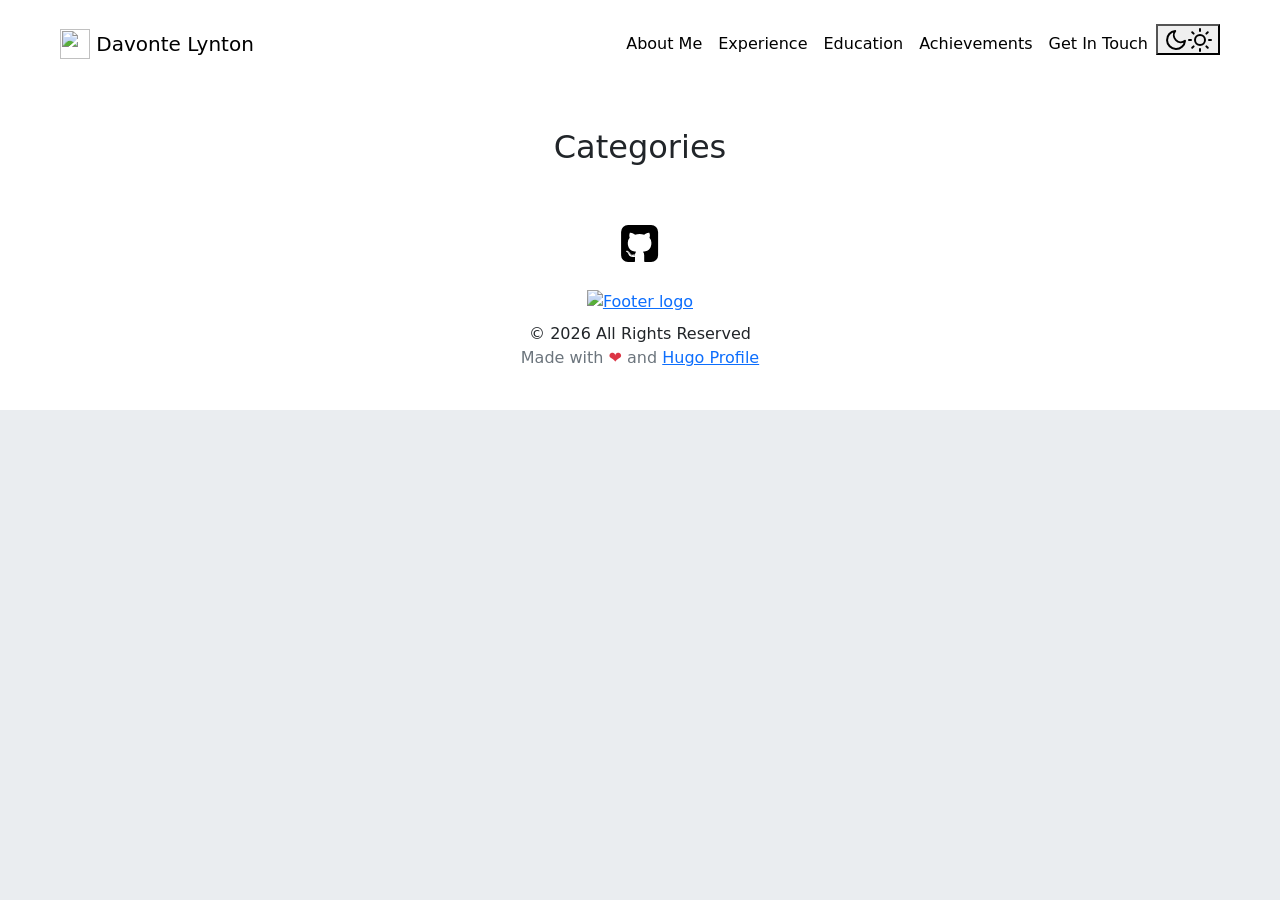
==== public/categories/index.html @ 430816b8 "Initial portfolio build — Davonte Lynton resume site - Hugo + hugo-profile theme - Full work experie" ====
<!doctype html><html lang=en><head><meta charset=UTF-8><meta name=viewport content="width=device-width,initial-scale=1"><meta http-equiv=X-UA-Compatible content="ie=edge"><meta http-equiv=Accept-CH content="DPR, Viewport-Width, Width"><link rel=icon href=/fav.png type=image/gif><link rel=preconnect href=https://fonts.googleapis.com><link rel=preconnect href=https://fonts.gstatic.com crossorigin><link rel=preload as=style href="https://fonts.googleapis.com/css2?family=Alata&family=Lora:ital,wght@0,400;0,500;0,600;0,700;1,400;1,500;1,600;1,700&family=Roboto:ital,wght@0,100;0,300;0,400;0,500;0,700;0,900;1,100;1,300;1,400;1,500;1,700;1,900&display=swap"><link rel=stylesheet href="https://fonts.googleapis.com/css2?family=Alata&family=Lora:ital,wght@0,400;0,500;0,600;0,700;1,400;1,500;1,600;1,700&family=Roboto:ital,wght@0,100;0,300;0,400;0,500;0,700;0,900;1,100;1,300;1,400;1,500;1,700;1,900&display=swap" media=print onload='this.media="all"'><noscript><link href="https://fonts.googleapis.com/css2?family=Alata&family=Lora:ital,wght@0,400;0,500;0,600;0,700;1,400;1,500;1,600;1,700&family=Roboto:ital,wght@0,100;0,300;0,400;0,500;0,700;0,900;1,100;1,300;1,400;1,500;1,700;1,900&display=swap" rel=stylesheet></noscript><link rel=stylesheet href=/css/font.css media=all><meta property="og:title" content="Categories"><meta property="og:description" content="Medical Records & Customer Service Specialist | Las Vegas, NV"><meta property="og:type" content="website"><meta property="og:url" content="https://The-Code-Labz.github.io/categories/"><meta property="og:site_name" content="Davonte Lynton"><meta name=twitter:card content="summary"><meta name=twitter:title content="Categories"><meta name=twitter:description content="Medical Records & Customer Service Specialist | Las Vegas, NV"><link rel=stylesheet href=https://cdn.jsdelivr.net/npm/bootstrap@5.1.3/dist/css/bootstrap.min.css integrity=sha384-1BmE4kWBq78iYhFldvKuhfTAU6auU8tT94WrHftjDbrCEXSU1oBoqyl2QvZ6jIW3 crossorigin=anonymous><link rel=stylesheet href=/css/header.css media=all><link rel=stylesheet href=/css/language-switcher.css media=all><link rel=stylesheet href=/css/footer.css media=all><link rel=stylesheet href=/css/theme.css media=all><style>:root{--text-color:#343a40;--text-secondary-color:#6c757d;--text-link-color:#0d6efd;--background-color:#eaedf0;--secondary-background-color:#64ffda1a;--primary-color:#0d6efd;--secondary-color:#f8f9fa;--text-color-dark:#e4e6eb;--text-secondary-color-dark:#b0b3b8;--text-link-color-dark:#ffffff;--background-color-dark:#18191a;--secondary-background-color-dark:#212529;--primary-color-dark:#ffffff;--secondary-color-dark:#212529}body{font-size:1rem;font-weight:400;line-height:1.5;text-align:left}html{background-color:var(--background-color)!important}body::-webkit-scrollbar{height:0;width:8px;background-color:var(--background-color)}::-webkit-scrollbar-track{border-radius:1rem}::-webkit-scrollbar-thumb{border-radius:1rem;background:#b0b0b0;outline:1px solid var(--background-color)}#search-content::-webkit-scrollbar{width:.5em;height:.1em;background-color:var(--background-color)}</style><meta name=description content="Categories of Davonte Lynton"><link rel=stylesheet href=/css/list.css media=all><title>Categories | Davonte Lynton</title></head><body class=light><script>let localStorageValue=localStorage.getItem("pref-theme"),mediaQuery=window.matchMedia("(prefers-color-scheme: dark)").matches;switch(localStorageValue){case"dark":document.documentElement.classList.add("dark"),document.body.classList.add("dark");break;case"light":document.body.classList.remove("dark"),document.documentElement.classList.remove("dark");break;default:mediaQuery&&(document.documentElement.classList.add("dark"),document.body.classList.add("dark"));break}</script><header id=profileHeader><nav class="pt-3 navbar navbar-expand-lg animate"><div class="container-fluid mx-xs-2 mx-sm-5 mx-md-5 mx-lg-5"><a class="navbar-brand primary-font text-wrap" href=/><img src=/fav.png width=30 height=30 class="d-inline-block align-top">
Davonte Lynton
</a><button class=navbar-toggler type=button data-bs-toggle=collapse data-bs-target=#navbarContent aria-controls=navbarContent aria-expanded=false aria-label="Toggle navigation"><svg aria-hidden="true" height="24" viewBox="0 0 16 16" width="24" data-view-component="true"><path fill-rule="evenodd" d="M1 2.75A.75.75.0 011.75 2h12.5a.75.75.0 110 1.5H1.75A.75.75.0 011 2.75zm0 5A.75.75.0 011.75 7h12.5a.75.75.0 110 1.5H1.75A.75.75.0 011 7.75zM1.75 12a.75.75.0 100 1.5h12.5a.75.75.0 100-1.5H1.75z"/></svg></button><div class="collapse navbar-collapse text-wrap primary-font" id=navbarContent><ul class="navbar-nav ms-auto text-center"><li class="nav-item navbar-text"><a class=nav-link href=/#about aria-label=about>About Me</a></li><li class="nav-item navbar-text"><a class=nav-link href=/#experience aria-label=experience>Experience</a></li><li class="nav-item navbar-text"><a class=nav-link href=/#education aria-label=education>Education</a></li><li class="nav-item navbar-text"><a class=nav-link href=/#achievements aria-label=achievements>Achievements</a></li><li class="nav-item navbar-text"><a class=nav-link href=/#contact aria-label=contact>Get In Touch</a></li><li class="nav-item navbar-text"><div class=text-center><button id=theme-toggle type=button aria-label="Toggle dark mode"><svg id="moon" xmlns="http://www.w3.org/2000/svg" width="24" height="24" viewBox="0 0 24 24" fill="none" stroke="currentcolor" stroke-width="2" stroke-linecap="round" stroke-linejoin="round"><path d="M21 12.79A9 9 0 1111.21 3 7 7 0 0021 12.79z"/></svg><svg id="sun" xmlns="http://www.w3.org/2000/svg" width="24" height="24" viewBox="0 0 24 24" fill="none" stroke="currentcolor" stroke-width="2" stroke-linecap="round" stroke-linejoin="round"><circle cx="12" cy="12" r="5"/><line x1="12" y1="1" x2="12" y2="3"/><line x1="12" y1="21" x2="12" y2="23"/><line x1="4.22" y1="4.22" x2="5.64" y2="5.64"/><line x1="18.36" y1="18.36" x2="19.78" y2="19.78"/><line x1="1" y1="12" x2="3" y2="12"/><line x1="21" y1="12" x2="23" y2="12"/><line x1="4.22" y1="19.78" x2="5.64" y2="18.36"/><line x1="18.36" y1="5.64" x2="19.78" y2="4.22"/></svg></button></div></li></ul></div></div></nav></header><div id=content><div class="container pt-5" id=list-page><h2 class="text-center pb-2">Categories</h2><div class=row><div class="row justify-content-center"><div class="col-auto m-3"></div></div></div></div></div><footer><div class="text-center pt-2"><span class=px-1><a href=https://github.com/The-Code-Labz target=_blank aria-label=github><svg xmlns="http://www.w3.org/2000/svg" width="2.7em" height="2.7em" viewBox="0 0 1792 1792"><path id="footer-socialNetworks-github-svg-path" d="M522 1352q-8 9-20-3-13-11-4-19 8-9 20 3 12 11 4 19zm-42-61q9 12 0 19-8 6-17-7t0-18q9-7 17 6zm-61-60q-5 7-13 2-10-5-7-12 3-5 13-2 10 5 7 12zm31 34q-6 7-16-3-9-11-2-16 6-6 16 3 9 11 2 16zm129 112q-4 12-19 6-17-4-13-15t19-7q16 5 13 16zm63 5q0 11-16 11-17 2-17-11 0-11 16-11 17-2 17 11zm58-10q2 10-14 14t-18-8 14-15q16-2 18 9zm964-956v960q0 119-84.5 203.5T1376 1664h-224q-16 0-24.5-1t-19.5-5-16-14.5-5-27.5v-239q0-97-52-142 57-6 102.5-18t94-39 81-66.5 53-105T1386 856q0-121-79-206 37-91-8-204-28-9-81 11t-92 44l-38 24q-93-26-192-26t-192 26q-16-11-42.5-27T578 459.5 492 446q-44 113-7 204-79 85-79 206 0 85 20.5 150t52.5 105 80.5 67 94 39 102.5 18q-40 36-49 103-21 10-45 15t-57 5-65.5-21.5T484 1274q-19-32-48.5-52t-49.5-24l-20-3q-21 0-29 4.5t-5 11.5 9 14 13 12l7 5q22 10 43.5 38t31.5 51l10 23q13 38 44 61.5t67 30 69.5 7 55.5-3.5l23-4q0 38 .5 103t.5 68q0 22-11 33.5t-22 13-33 1.5H416q-119 0-203.5-84.5T128 1376V416q0-119 84.5-203.5T416 128h960q119 0 203.5 84.5T1664 416z"/></svg></a></span></div><div class="container py-4"><div class="row justify-content-center"><div class="col-md-4 text-center"><div class=pb-2><a href=https://The-Code-Labz.github.io/ title="Davonte Lynton"><img alt="Footer logo" src=/fav.png height=40px width=40px></a></div>&copy; 2026 All Rights Reserved<div class=text-secondary>Made with
<span class=text-danger>&#10084;
</span>and
<a href=https://github.com/gurusabarish/hugo-profile target=_blank title="Designed and developed by gurusabarish">Hugo Profile</a></div></div></div></div></footer><script src=https://cdn.jsdelivr.net/npm/bootstrap@5.1.3/dist/js/bootstrap.min.js integrity=sha384-QJHtvGhmr9XOIpI6YVutG+2QOK9T+ZnN4kzFN1RtK3zEFEIsxhlmWl5/YESvpZ13 crossorigin=anonymous></script><script>localStorage.getItem("pref-theme")==="dark"?(document.documentElement.classList.add("dark"),document.body.classList.add("dark")):localStorage.getItem("pref-theme")==="light"?(document.body.classList.remove("dark"),document.documentElement.classList.remove("dark")):window.matchMedia&&window.matchMedia("(prefers-color-scheme: dark)").matches&&(document.documentElement.classList.add("dark"),document.body.classList.add("dark"))</script><script>document.getElementById("theme-toggle").addEventListener("click",()=>{document.body.className.includes("dark")?(document.body.classList.remove("dark"),document.documentElement.classList.remove("dark"),localStorage.setItem("pref-theme","light")):(document.body.classList.add("dark"),document.documentElement.classList.add("dark"),localStorage.setItem("pref-theme","dark"))});var tooltipTriggerList=[].slice.call(document.querySelectorAll('[data-bs-toggle="tooltip"]')),tooltipList=tooltipTriggerList.map(function(e){return new bootstrap.Tooltip(e)})</script><section id=search-content class=py-2><div class=container id=search-results></div></section></body></html>
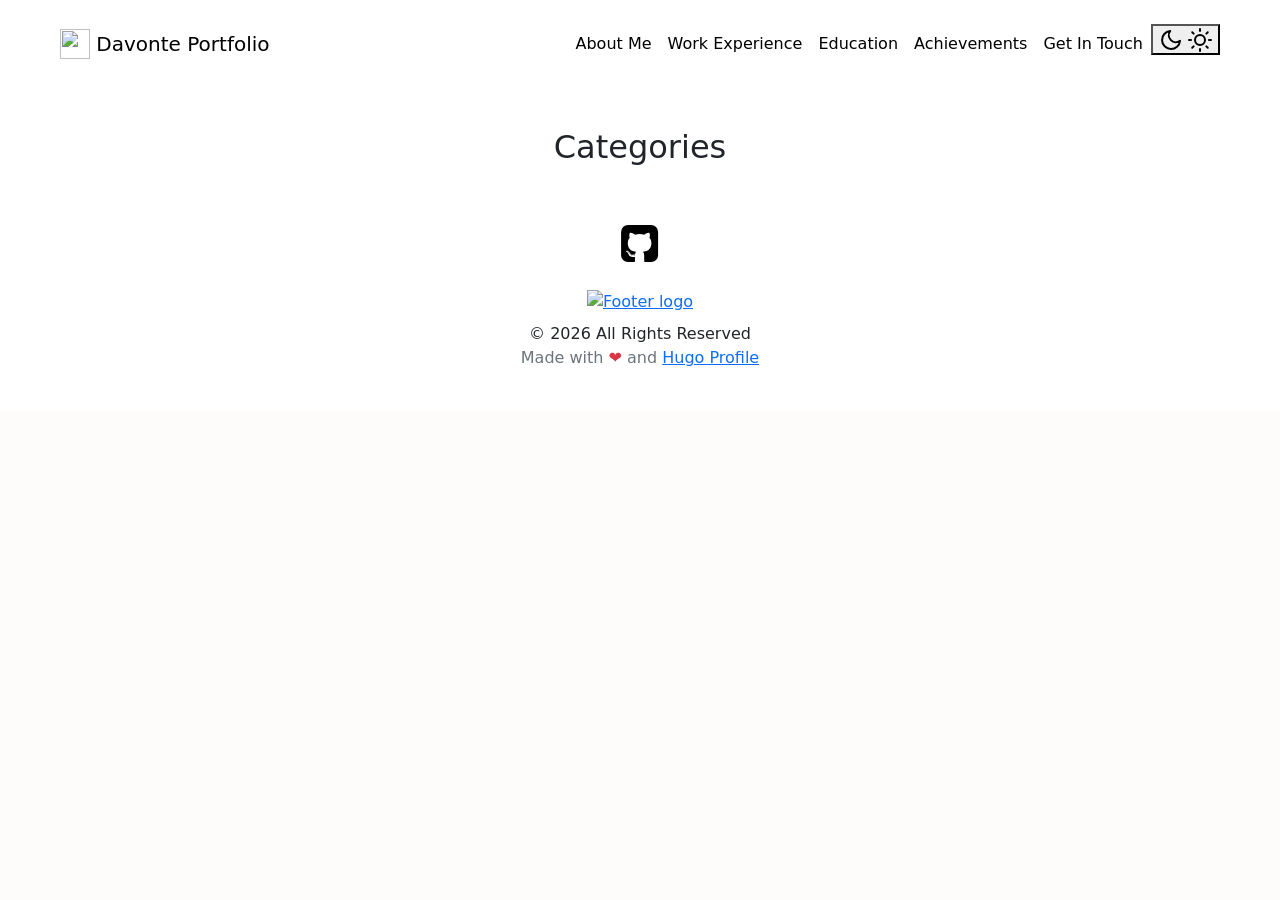
==== commit b6bddab7: "design: elevate portfolio into a Serene Professional Sanctuary" ====
--- a/public/categories/index.html
+++ b/public/categories/index.html
@@ -1,6 +1,387 @@
-<!doctype html><html lang=en><head><meta charset=UTF-8><meta name=viewport content="width=device-width,initial-scale=1"><meta http-equiv=X-UA-Compatible content="ie=edge"><meta http-equiv=Accept-CH content="DPR, Viewport-Width, Width"><link rel=icon href=/fav.png type=image/gif><link rel=preconnect href=https://fonts.googleapis.com><link rel=preconnect href=https://fonts.gstatic.com crossorigin><link rel=preload as=style href="https://fonts.googleapis.com/css2?family=Alata&family=Lora:ital,wght@0,400;0,500;0,600;0,700;1,400;1,500;1,600;1,700&family=Roboto:ital,wght@0,100;0,300;0,400;0,500;0,700;0,900;1,100;1,300;1,400;1,500;1,700;1,900&display=swap"><link rel=stylesheet href="https://fonts.googleapis.com/css2?family=Alata&family=Lora:ital,wght@0,400;0,500;0,600;0,700;1,400;1,500;1,600;1,700&family=Roboto:ital,wght@0,100;0,300;0,400;0,500;0,700;0,900;1,100;1,300;1,400;1,500;1,700;1,900&display=swap" media=print onload='this.media="all"'><noscript><link href="https://fonts.googleapis.com/css2?family=Alata&family=Lora:ital,wght@0,400;0,500;0,600;0,700;1,400;1,500;1,600;1,700&family=Roboto:ital,wght@0,100;0,300;0,400;0,500;0,700;0,900;1,100;1,300;1,400;1,500;1,700;1,900&display=swap" rel=stylesheet></noscript><link rel=stylesheet href=/css/font.css media=all><meta property="og:title" content="Categories"><meta property="og:description" content="Medical Records & Customer Service Specialist | Las Vegas, NV"><meta property="og:type" content="website"><meta property="og:url" content="https://The-Code-Labz.github.io/categories/"><meta property="og:site_name" content="Davonte Lynton"><meta name=twitter:card content="summary"><meta name=twitter:title content="Categories"><meta name=twitter:description content="Medical Records & Customer Service Specialist | Las Vegas, NV"><link rel=stylesheet href=https://cdn.jsdelivr.net/npm/bootstrap@5.1.3/dist/css/bootstrap.min.css integrity=sha384-1BmE4kWBq78iYhFldvKuhfTAU6auU8tT94WrHftjDbrCEXSU1oBoqyl2QvZ6jIW3 crossorigin=anonymous><link rel=stylesheet href=/css/header.css media=all><link rel=stylesheet href=/css/language-switcher.css media=all><link rel=stylesheet href=/css/footer.css media=all><link rel=stylesheet href=/css/theme.css media=all><style>:root{--text-color:#343a40;--text-secondary-color:#6c757d;--text-link-color:#0d6efd;--background-color:#eaedf0;--secondary-background-color:#64ffda1a;--primary-color:#0d6efd;--secondary-color:#f8f9fa;--text-color-dark:#e4e6eb;--text-secondary-color-dark:#b0b3b8;--text-link-color-dark:#ffffff;--background-color-dark:#18191a;--secondary-background-color-dark:#212529;--primary-color-dark:#ffffff;--secondary-color-dark:#212529}body{font-size:1rem;font-weight:400;line-height:1.5;text-align:left}html{background-color:var(--background-color)!important}body::-webkit-scrollbar{height:0;width:8px;background-color:var(--background-color)}::-webkit-scrollbar-track{border-radius:1rem}::-webkit-scrollbar-thumb{border-radius:1rem;background:#b0b0b0;outline:1px solid var(--background-color)}#search-content::-webkit-scrollbar{width:.5em;height:.1em;background-color:var(--background-color)}</style><meta name=description content="Categories of Davonte Lynton"><link rel=stylesheet href=/css/list.css media=all><title>Categories | Davonte Lynton</title></head><body class=light><script>let localStorageValue=localStorage.getItem("pref-theme"),mediaQuery=window.matchMedia("(prefers-color-scheme: dark)").matches;switch(localStorageValue){case"dark":document.documentElement.classList.add("dark"),document.body.classList.add("dark");break;case"light":document.body.classList.remove("dark"),document.documentElement.classList.remove("dark");break;default:mediaQuery&&(document.documentElement.classList.add("dark"),document.body.classList.add("dark"));break}</script><header id=profileHeader><nav class="pt-3 navbar navbar-expand-lg animate"><div class="container-fluid mx-xs-2 mx-sm-5 mx-md-5 mx-lg-5"><a class="navbar-brand primary-font text-wrap" href=/><img src=/fav.png width=30 height=30 class="d-inline-block align-top">
-Davonte Lynton
-</a><button class=navbar-toggler type=button data-bs-toggle=collapse data-bs-target=#navbarContent aria-controls=navbarContent aria-expanded=false aria-label="Toggle navigation"><svg aria-hidden="true" height="24" viewBox="0 0 16 16" width="24" data-view-component="true"><path fill-rule="evenodd" d="M1 2.75A.75.75.0 011.75 2h12.5a.75.75.0 110 1.5H1.75A.75.75.0 011 2.75zm0 5A.75.75.0 011.75 7h12.5a.75.75.0 110 1.5H1.75A.75.75.0 011 7.75zM1.75 12a.75.75.0 100 1.5h12.5a.75.75.0 100-1.5H1.75z"/></svg></button><div class="collapse navbar-collapse text-wrap primary-font" id=navbarContent><ul class="navbar-nav ms-auto text-center"><li class="nav-item navbar-text"><a class=nav-link href=/#about aria-label=about>About Me</a></li><li class="nav-item navbar-text"><a class=nav-link href=/#experience aria-label=experience>Experience</a></li><li class="nav-item navbar-text"><a class=nav-link href=/#education aria-label=education>Education</a></li><li class="nav-item navbar-text"><a class=nav-link href=/#achievements aria-label=achievements>Achievements</a></li><li class="nav-item navbar-text"><a class=nav-link href=/#contact aria-label=contact>Get In Touch</a></li><li class="nav-item navbar-text"><div class=text-center><button id=theme-toggle type=button aria-label="Toggle dark mode"><svg id="moon" xmlns="http://www.w3.org/2000/svg" width="24" height="24" viewBox="0 0 24 24" fill="none" stroke="currentcolor" stroke-width="2" stroke-linecap="round" stroke-linejoin="round"><path d="M21 12.79A9 9 0 1111.21 3 7 7 0 0021 12.79z"/></svg><svg id="sun" xmlns="http://www.w3.org/2000/svg" width="24" height="24" viewBox="0 0 24 24" fill="none" stroke="currentcolor" stroke-width="2" stroke-linecap="round" stroke-linejoin="round"><circle cx="12" cy="12" r="5"/><line x1="12" y1="1" x2="12" y2="3"/><line x1="12" y1="21" x2="12" y2="23"/><line x1="4.22" y1="4.22" x2="5.64" y2="5.64"/><line x1="18.36" y1="18.36" x2="19.78" y2="19.78"/><line x1="1" y1="12" x2="3" y2="12"/><line x1="21" y1="12" x2="23" y2="12"/><line x1="4.22" y1="19.78" x2="5.64" y2="18.36"/><line x1="18.36" y1="5.64" x2="19.78" y2="4.22"/></svg></button></div></li></ul></div></div></nav></header><div id=content><div class="container pt-5" id=list-page><h2 class="text-center pb-2">Categories</h2><div class=row><div class="row justify-content-center"><div class="col-auto m-3"></div></div></div></div></div><footer><div class="text-center pt-2"><span class=px-1><a href=https://github.com/The-Code-Labz target=_blank aria-label=github><svg xmlns="http://www.w3.org/2000/svg" width="2.7em" height="2.7em" viewBox="0 0 1792 1792"><path id="footer-socialNetworks-github-svg-path" d="M522 1352q-8 9-20-3-13-11-4-19 8-9 20 3 12 11 4 19zm-42-61q9 12 0 19-8 6-17-7t0-18q9-7 17 6zm-61-60q-5 7-13 2-10-5-7-12 3-5 13-2 10 5 7 12zm31 34q-6 7-16-3-9-11-2-16 6-6 16 3 9 11 2 16zm129 112q-4 12-19 6-17-4-13-15t19-7q16 5 13 16zm63 5q0 11-16 11-17 2-17-11 0-11 16-11 17-2 17 11zm58-10q2 10-14 14t-18-8 14-15q16-2 18 9zm964-956v960q0 119-84.5 203.5T1376 1664h-224q-16 0-24.5-1t-19.5-5-16-14.5-5-27.5v-239q0-97-52-142 57-6 102.5-18t94-39 81-66.5 53-105T1386 856q0-121-79-206 37-91-8-204-28-9-81 11t-92 44l-38 24q-93-26-192-26t-192 26q-16-11-42.5-27T578 459.5 492 446q-44 113-7 204-79 85-79 206 0 85 20.5 150t52.5 105 80.5 67 94 39 102.5 18q-40 36-49 103-21 10-45 15t-57 5-65.5-21.5T484 1274q-19-32-48.5-52t-49.5-24l-20-3q-21 0-29 4.5t-5 11.5 9 14 13 12l7 5q22 10 43.5 38t31.5 51l10 23q13 38 44 61.5t67 30 69.5 7 55.5-3.5l23-4q0 38 .5 103t.5 68q0 22-11 33.5t-22 13-33 1.5H416q-119 0-203.5-84.5T128 1376V416q0-119 84.5-203.5T416 128h960q119 0 203.5 84.5T1664 416z"/></svg></a></span></div><div class="container py-4"><div class="row justify-content-center"><div class="col-md-4 text-center"><div class=pb-2><a href=https://The-Code-Labz.github.io/ title="Davonte Lynton"><img alt="Footer logo" src=/fav.png height=40px width=40px></a></div>&copy; 2026 All Rights Reserved<div class=text-secondary>Made with
-<span class=text-danger>&#10084;
-</span>and
-<a href=https://github.com/gurusabarish/hugo-profile target=_blank title="Designed and developed by gurusabarish">Hugo Profile</a></div></div></div></div></footer><script src=https://cdn.jsdelivr.net/npm/bootstrap@5.1.3/dist/js/bootstrap.min.js integrity=sha384-QJHtvGhmr9XOIpI6YVutG+2QOK9T+ZnN4kzFN1RtK3zEFEIsxhlmWl5/YESvpZ13 crossorigin=anonymous></script><script>localStorage.getItem("pref-theme")==="dark"?(document.documentElement.classList.add("dark"),document.body.classList.add("dark")):localStorage.getItem("pref-theme")==="light"?(document.body.classList.remove("dark"),document.documentElement.classList.remove("dark")):window.matchMedia&&window.matchMedia("(prefers-color-scheme: dark)").matches&&(document.documentElement.classList.add("dark"),document.body.classList.add("dark"))</script><script>document.getElementById("theme-toggle").addEventListener("click",()=>{document.body.className.includes("dark")?(document.body.classList.remove("dark"),document.documentElement.classList.remove("dark"),localStorage.setItem("pref-theme","light")):(document.body.classList.add("dark"),document.documentElement.classList.add("dark"),localStorage.setItem("pref-theme","dark"))});var tooltipTriggerList=[].slice.call(document.querySelectorAll('[data-bs-toggle="tooltip"]')),tooltipList=tooltipTriggerList.map(function(e){return new bootstrap.Tooltip(e)})</script><section id=search-content class=py-2><div class=container id=search-results></div></section></body></html>+<!DOCTYPE html>
+<html lang="en">
+
+<head><meta charset="UTF-8">
+<meta name="viewport" content="width=device-width, initial-scale=1.0">
+<meta http-equiv="X-UA-Compatible" content="ie=edge">
+<meta http-equiv="Accept-CH" content="DPR, Viewport-Width, Width">
+<link rel="icon" href="/fav.png" type="image/gif">
+
+
+<link rel="preconnect" href="https://fonts.googleapis.com">
+<link rel="preconnect" href="https://fonts.gstatic.com" crossorigin>
+<link rel="preload"
+      as="style"
+      href="https://fonts.googleapis.com/css2?family=Outfit:wght@300;400;500;600;700&family=Plus+Jakarta+Sans:ital,wght@0,300;0,400;0,500;0,600;0,700;1,400&display=swap"
+>
+<link rel="stylesheet"
+      href="https://fonts.googleapis.com/css2?family=Outfit:wght@300;400;500;600;700&family=Plus+Jakarta+Sans:ital,wght@0,300;0,400;0,500;0,600;0,700;1,400&display=swap"
+      media="print" onload="this.media='all'" />
+<noscript>
+  <link
+          href="https://fonts.googleapis.com/css2?family=Outfit:wght@300;400;500;600;700&family=Plus+Jakarta+Sans:ital,wght@0,300;0,400;0,500;0,600;0,700;1,400&display=swap"
+          rel="stylesheet">
+</noscript>
+
+
+<link rel="stylesheet" href="/css/font.css" media="all">
+
+
+
+<meta property="og:title" content="Categories" />
+<meta property="og:description" content="Medical Records &amp; Customer Service Specialist | Las Vegas, NV" />
+<meta property="og:type" content="website" />
+<meta property="og:url" content="https://The-Code-Labz.github.io/categories/" /><meta property="og:site_name" content="Davonte Portfolio" />
+
+
+<meta name="twitter:card" content="summary"/><meta name="twitter:title" content="Categories"/>
+<meta name="twitter:description" content="Medical Records &amp; Customer Service Specialist | Las Vegas, NV"/>
+
+
+
+
+
+<link rel="stylesheet" href="https://cdn.jsdelivr.net/npm/bootstrap@5.1.3/dist/css/bootstrap.min.css" integrity="sha384-1BmE4kWBq78iYhFldvKuhfTAU6auU8tT94WrHftjDbrCEXSU1oBoqyl2QvZ6jIW3" crossorigin="anonymous"><link rel="stylesheet" href="/css/header.css" media="all">
+<link rel="stylesheet" href="/css/language-switcher.css" media="all">
+<link rel="stylesheet" href="/css/footer.css" media="all">
+
+
+<link rel="stylesheet" href="/css/theme.css" media="all">
+
+<style>
+    :root {
+        --text-color: #232725;
+        --text-secondary-color: #59615d;
+        --text-link-color: #1e382f;
+        --background-color: #fdfcfb;
+        --secondary-background-color: #64ffda1a;
+        --primary-color: #1e382f;
+        --secondary-color: #f4f2ee;
+
+         
+        --text-color-dark: #e3e7e5;
+        --text-secondary-color-dark: #9ba3a0;
+        --text-link-color-dark: #7bb09c;
+        --background-color-dark: #161917;
+        --secondary-background-color-dark: #1f2421;
+        --primary-color-dark: #7bb09c;
+        --secondary-color-dark: #1f2421;
+    }
+    body {
+        font-size: 1rem;
+        font-weight: 400;
+        line-height: 1.5;
+        text-align: left;
+    }
+
+    html {
+        background-color: var(--background-color) !important;
+    }
+
+    body::-webkit-scrollbar {
+        height: 0px;
+        width: 8px;
+        background-color: var(--background-color);
+    }
+
+    ::-webkit-scrollbar-track {
+        border-radius: 1rem;
+    }
+
+    ::-webkit-scrollbar-thumb {
+        border-radius: 1rem;
+        background: #b0b0b0;
+        outline: 1px solid var(--background-color);
+    }
+
+    #search-content::-webkit-scrollbar {
+        width: .5em;
+        height: .1em;
+        background-color: var(--background-color);
+    }
+</style>
+
+
+<link rel="stylesheet" href="/css/custom.css" media="all">
+
+
+<meta name="description" content="Categories of Davonte Portfolio">
+<link rel="stylesheet" href="/css/list.css" media="all">
+
+
+  
+  
+
+  <title>
+Categories | Davonte Portfolio
+
+  </title>
+</head>
+
+<body class="light">
+  
+  
+<script>
+    let localStorageValue = localStorage.getItem("pref-theme");
+    let mediaQuery = window.matchMedia('(prefers-color-scheme: dark)').matches;
+
+    switch (localStorageValue) {
+        case "dark":
+            document.documentElement.classList.add('dark');
+            document.body.classList.add('dark');
+            break;
+        case "light":
+            document.body.classList.remove('dark');
+            document.documentElement.classList.remove('dark');
+            break;
+        default:
+            if (mediaQuery) {
+                document.documentElement.classList.add('dark');
+                document.body.classList.add('dark');
+            }
+            break;
+    }
+</script>
+
+
+
+
+
+<header id="profileHeader">
+    <nav class="pt-3 navbar navbar-expand-lg animate">
+        <div class="container-fluid mx-xs-2 mx-sm-5 mx-md-5 mx-lg-5">
+            
+            <a class="navbar-brand primary-font text-wrap" href="/">
+                
+                <img src="/fav.png" width="30" height="30"
+                    class="d-inline-block align-top">
+                Davonte Portfolio
+                
+            </a>
+
+            
+
+            
+            <button class="navbar-toggler" type="button" data-bs-toggle="collapse" data-bs-target="#navbarContent"
+                aria-controls="navbarContent" aria-expanded="false" aria-label="Toggle navigation">
+                <svg aria-hidden="true" height="24" viewBox="0 0 16 16" version="1.1" width="24" data-view-component="true">
+                    <path fill-rule="evenodd" d="M1 2.75A.75.75 0 011.75 2h12.5a.75.75 0 110 1.5H1.75A.75.75 0 011 2.75zm0 5A.75.75 0 011.75 7h12.5a.75.75 0 110 1.5H1.75A.75.75 0 011 7.75zM1.75 12a.75.75 0 100 1.5h12.5a.75.75 0 100-1.5H1.75z"></path>
+                </svg>
+            </button>
+
+            
+            <div class="collapse navbar-collapse text-wrap primary-font" id="navbarContent">
+                <ul class="navbar-nav ms-auto text-center">
+                    
+
+                    
+                    <li class="nav-item navbar-text">
+                        <a class="nav-link" href="/#about" aria-label="about">
+                            About Me
+                        </a>
+                    </li>
+                    
+
+                    
+                    <li class="nav-item navbar-text">
+                        <a class="nav-link" href="/#experience"
+                            aria-label="experience">
+                            Work Experience
+                        </a>
+                    </li>
+                    
+
+                    
+                    <li class="nav-item navbar-text">
+                        <a class="nav-link" href="/#education"
+                            aria-label="education">
+                            Education
+                        </a>
+                    </li>
+                    
+
+                    
+
+                    
+                    <li class="nav-item navbar-text">
+                        <a class="nav-link" href="/#achievements"
+                            aria-label="achievements">
+                            Achievements
+                        </a>
+                    </li>
+                    
+
+                    
+                    <li class="nav-item navbar-text">
+                        <a class="nav-link" href="/#contact"
+                            aria-label="contact">
+                            Get In Touch
+                        </a>
+                    </li>
+                    
+
+                    
+
+                    
+                    
+
+                    <li class="nav-item navbar-text">
+                        
+                        <div class="text-center">
+                            <button id="theme-toggle" type="button" aria-label="Toggle dark mode">
+                                <svg id="moon" xmlns="http://www.w3.org/2000/svg" width="24" height="24" viewBox="0 0 24 24" fill="none" stroke="currentColor" stroke-width="2" stroke-linecap="round" stroke-linejoin="round">
+                                    <path d="M21 12.79A9 9 0 1 1 11.21 3 7 7 0 0 0 21 12.79z"></path>
+                                </svg>
+                                <svg id="sun" xmlns="http://www.w3.org/2000/svg" width="24" height="24" viewBox="0 0 24 24" fill="none" stroke="currentColor" stroke-width="2" stroke-linecap="round" stroke-linejoin="round">
+                                    <circle cx="12" cy="12" r="5"></circle>
+                                    <line x1="12" y1="1" x2="12" y2="3"></line>
+                                    <line x1="12" y1="21" x2="12" y2="23"></line>
+                                    <line x1="4.22" y1="4.22" x2="5.64" y2="5.64"></line>
+                                    <line x1="18.36" y1="18.36" x2="19.78" y2="19.78"></line>
+                                    <line x1="1" y1="12" x2="3" y2="12"></line>
+                                    <line x1="21" y1="12" x2="23" y2="12"></line>
+                                    <line x1="4.22" y1="19.78" x2="5.64" y2="18.36"></line>
+                                    <line x1="18.36" y1="5.64" x2="19.78" y2="4.22"></line>
+                                </svg>
+                            </button>
+                        </div>
+                    </li>
+                    
+
+                </ul>
+
+            </div>
+        </div>
+    </nav>
+</header>
+<div id="content">
+<div class="container pt-5" id="list-page">
+    <h2 class="text-center pb-2">Categories</h2>
+    <div class="row">
+        
+        <div class="row justify-content-center">
+            <div class="col-auto m-3">
+                
+            </div>
+        </div>
+    </div>
+</div>
+
+  </div><footer>
+    
+
+
+ 
+
+<div class="text-center pt-2">
+    
+    <span class="px-1">
+        <a href="https://github.com/The-Code-Labz" target="_blank" aria-label="github">
+            <svg xmlns="http://www.w3.org/2000/svg" width="2.7em" height="2.7em" viewBox="0 0 1792 1792">
+                <path id="footer-socialNetworks-github-svg-path"
+                    d="M522 1352q-8 9-20-3-13-11-4-19 8-9 20 3 12 11 4 19zm-42-61q9 12 0 19-8 6-17-7t0-18q9-7 17 6zm-61-60q-5 7-13 2-10-5-7-12 3-5 13-2 10 5 7 12zm31 34q-6 7-16-3-9-11-2-16 6-6 16 3 9 11 2 16zm129 112q-4 12-19 6-17-4-13-15t19-7q16 5 13 16zm63 5q0 11-16 11-17 2-17-11 0-11 16-11 17-2 17 11zm58-10q2 10-14 14t-18-8 14-15q16-2 18 9zm964-956v960q0 119-84.5 203.5t-203.5 84.5h-224q-16 0-24.5-1t-19.5-5-16-14.5-5-27.5v-239q0-97-52-142 57-6 102.5-18t94-39 81-66.5 53-105 20.5-150.5q0-121-79-206 37-91-8-204-28-9-81 11t-92 44l-38 24q-93-26-192-26t-192 26q-16-11-42.5-27t-83.5-38.5-86-13.5q-44 113-7 204-79 85-79 206 0 85 20.5 150t52.5 105 80.5 67 94 39 102.5 18q-40 36-49 103-21 10-45 15t-57 5-65.5-21.5-55.5-62.5q-19-32-48.5-52t-49.5-24l-20-3q-21 0-29 4.5t-5 11.5 9 14 13 12l7 5q22 10 43.5 38t31.5 51l10 23q13 38 44 61.5t67 30 69.5 7 55.5-3.5l23-4q0 38 .5 103t.5 68q0 22-11 33.5t-22 13-33 1.5h-224q-119 0-203.5-84.5t-84.5-203.5v-960q0-119 84.5-203.5t203.5-84.5h960q119 0 203.5 84.5t84.5 203.5z" />
+
+                <metadata>
+                    <rdf:RDF xmlns:rdf="http://www.w3.org/1999/02/22-rdf-syntax-ns#"
+                        xmlns:rdfs="http://www.w3.org/2000/01/rdf-schema#" xmlns:dc="http://purl.org/dc/elements/1.1/">
+                        <rdf:Description about="https://iconscout.com/legal#licenses"
+                            dc:title="Github, Online, Project, Hosting, Square"
+                            dc:description="Github, Online, Project, Hosting, Square" dc:publisher="Iconscout"
+                            dc:date="2016-12-14" dc:format="image/svg+xml" dc:language="en">
+                            <dc:creator>
+                                <rdf:Bag>
+                                    <rdf:li>Font Awesome</rdf:li>
+                                </rdf:Bag>
+                            </dc:creator>
+                        </rdf:Description>
+                    </rdf:RDF>
+                </metadata>
+            </svg>
+        </a>
+    </span>
+    
+
+    
+
+    
+
+    
+
+    
+</div><div class="container py-4">
+    <div class="row justify-content-center">
+        <div class="col-md-4 text-center">
+            
+                <div class="pb-2">
+                    <a href="https://The-Code-Labz.github.io/" title="Davonte Portfolio">
+                        <img alt="Footer logo" src="/fav.png"
+                            height="40px" width="40px">
+                    </a>
+                </div>
+            
+            &copy; 2026  All Rights Reserved
+            <div class="text-secondary">
+                Made with
+                <span class="text-danger">
+                    &#10084;
+                </span>
+                and
+                <a href="https://github.com/gurusabarish/hugo-profile" target="_blank"
+                    title="Designed and developed by gurusabarish">
+                    Hugo Profile
+                </a>
+            </div>
+        </div>
+    </div>
+</div>
+</footer><script src="https://cdn.jsdelivr.net/npm/bootstrap@5.1.3/dist/js/bootstrap.min.js" integrity="sha384-QJHtvGhmr9XOIpI6YVutG+2QOK9T+ZnN4kzFN1RtK3zEFEIsxhlmWl5/YESvpZ13" crossorigin="anonymous"></script>
+<script>
+    if (localStorage.getItem("pref-theme") === "dark") {
+        document.documentElement.classList.add('dark');
+        document.body.classList.add('dark');
+    } else if (localStorage.getItem("pref-theme") === "light") {
+        document.body.classList.remove('dark')
+        document.documentElement.classList.remove('dark');
+    } else if (window.matchMedia && window.matchMedia('(prefers-color-scheme: dark)').matches) {
+        document.documentElement.classList.add('dark');
+        document.body.classList.add('dark');
+    }
+
+</script>
+<script>
+    document.getElementById("theme-toggle").addEventListener("click", () => {
+        if (document.body.className.includes("dark")) {
+            document.body.classList.remove('dark');
+            document.documentElement.classList.remove('dark');
+            localStorage.setItem("pref-theme", 'light');
+        } else {
+            document.body.classList.add('dark');
+            document.documentElement.classList.add('dark');
+            localStorage.setItem("pref-theme", 'dark');
+        }
+    })
+
+    var tooltipTriggerList = [].slice.call(document.querySelectorAll('[data-bs-toggle="tooltip"]'))
+    var tooltipList = tooltipTriggerList.map(function (tooltipTriggerEl) {
+        return new bootstrap.Tooltip(tooltipTriggerEl)
+    })
+
+</script>
+
+
+
+
+
+
+
+
+
+
+
+
+  <section id="search-content" class="py-2">
+    <div class="container" id="search-results"></div>
+  </section>
+</body>
+
+</html>
